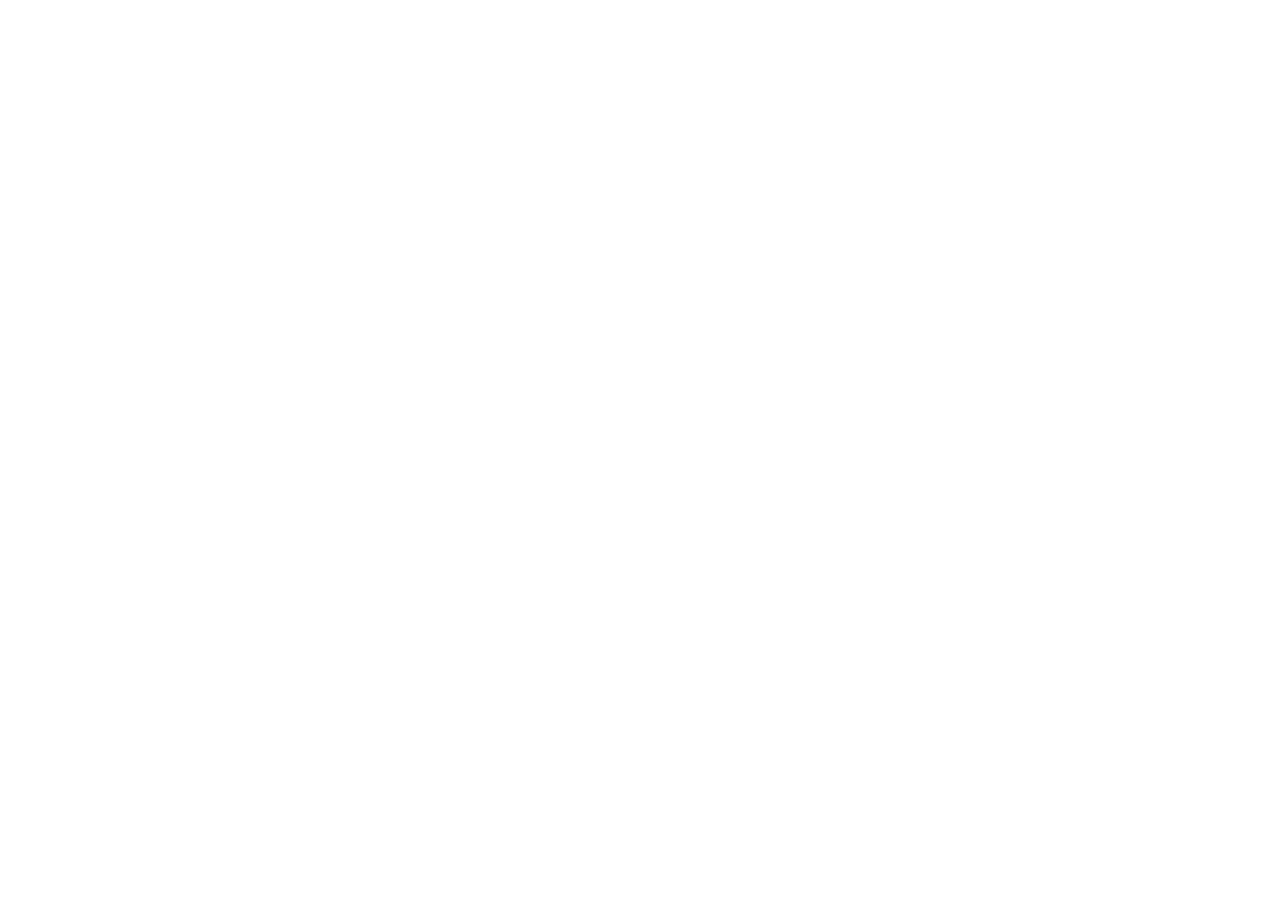
==== index.html @ 1be6974d "added a dummy index page that redirects to the actual starting page in the html subfolder because I " ====
<!DOCTYPE html>
<html lang="en">
  <head>
    <meta charset="UTF-8" />
    <meta name="viewport" content="width=device-width, initial-scale=1.0" />
    <meta
      http-equiv="refresh"
      content="0; url=https://EcoMarket.github.io/html/landingPage.html"
    />
    <title>Dummy Index</title>
  </head>
  <body>
    <p>
      This is a dummy index page that I had to add because GitHub Pages is a bit
      goofy and doesn't allow me to make the landing page in my html subfolder
      my starting html document. If you are seeing this text in the website
      something is wrong. Contact EcoMarket about it!
    </p>
  </body>
</html>
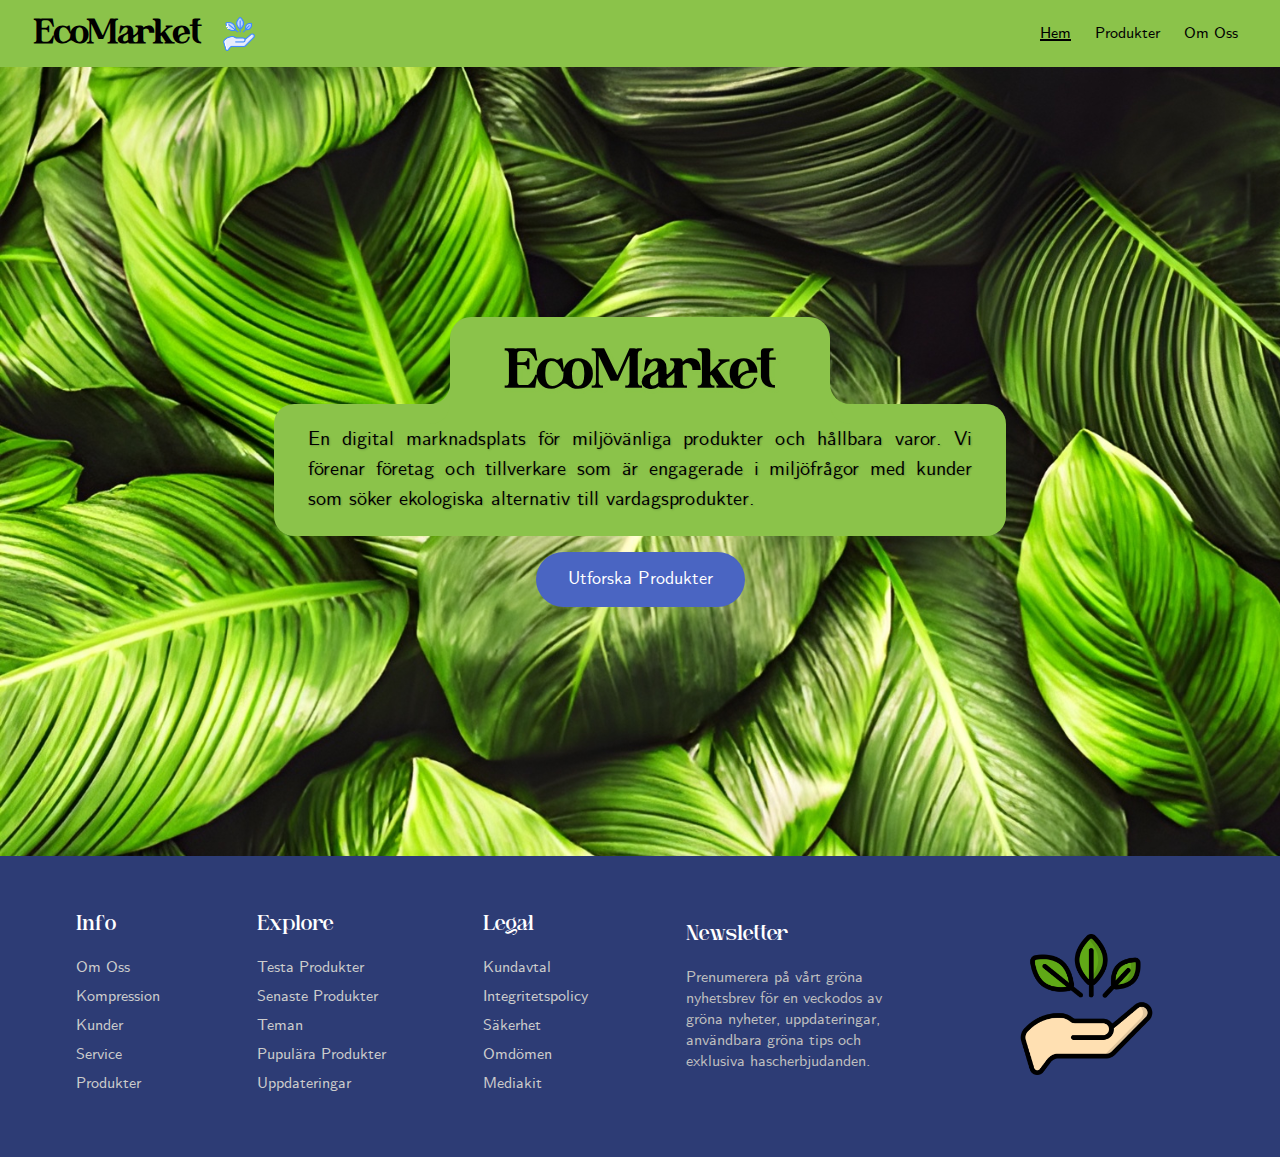
==== commit db04e888: "had the wrong address for the landingPage" ====
--- a/index.html
+++ b/index.html
@@ -5,7 +5,7 @@
     <meta name="viewport" content="width=device-width, initial-scale=1.0" />
     <meta
       http-equiv="refresh"
-      content="0; url=https://EcoMarket.github.io/html/landingPage.html"
+      content="0; url=https://nootato.github.io/EcoMarket/html/landingPage.html"
     />
     <title>Dummy Index</title>
   </head>
